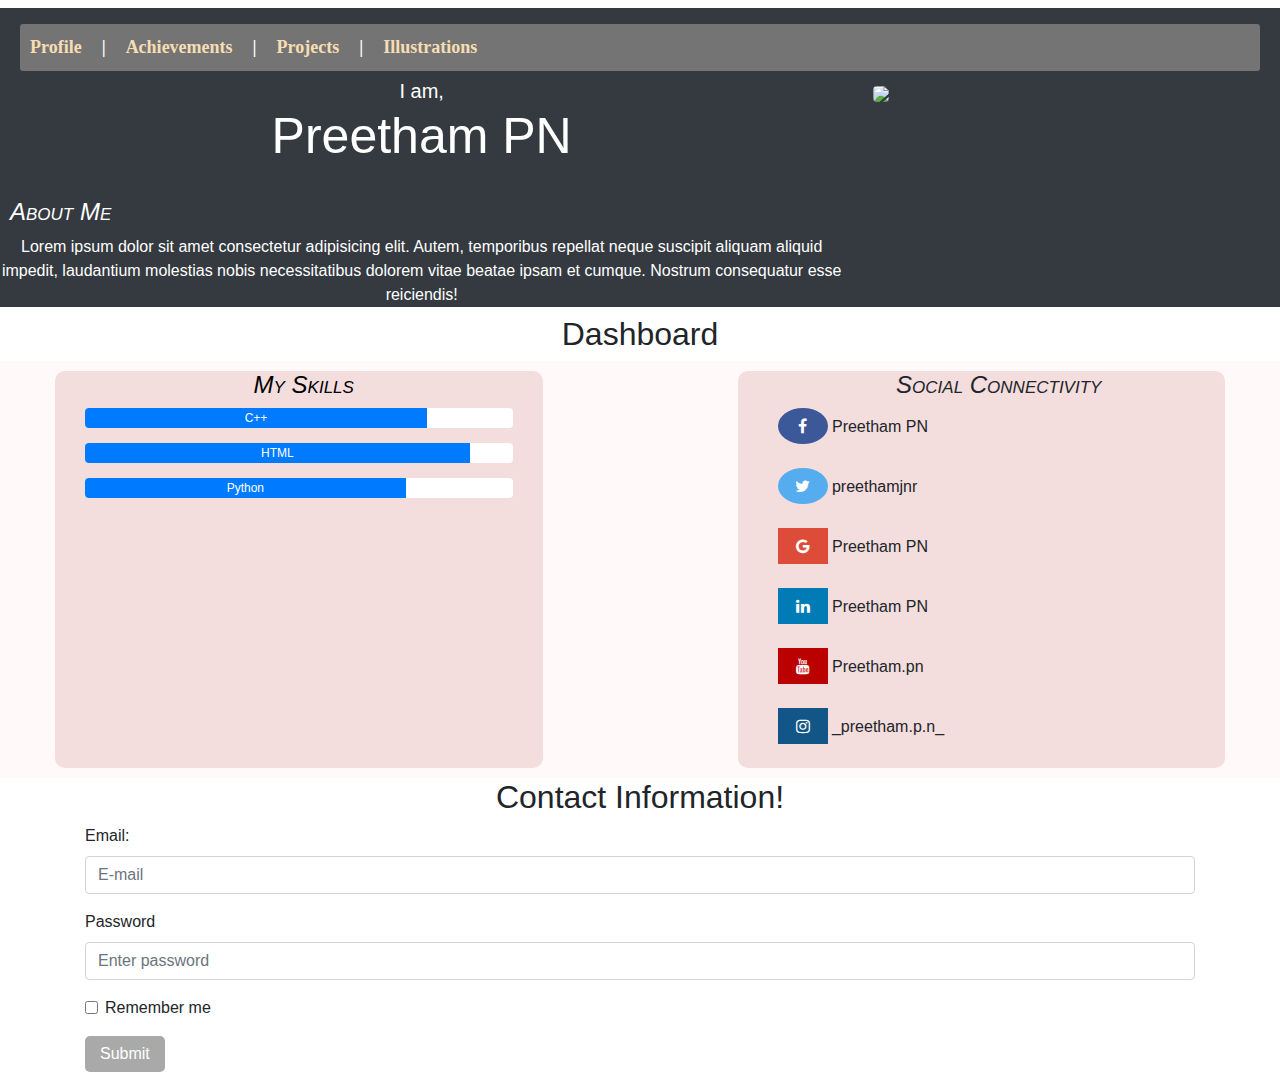
==== profile.html @ e7ba24ec "Add files via upload" ====
<!DOCTYPE html>
<html lang="en">
<head>
    <meta charset="UTF-8">
    <meta http-equiv="X-UA-Compatible" content="IE=edge">
    <meta name="viewport" content="width=device-width, initial-scale=1.0">
    <title>Profile</title>
    <link rel="stylesheet" href="style.css">
    <link rel="stylesheet" href="https://maxcdn.bootstrapcdn.com/bootstrap/4.5.2/css/bootstrap.min.css">
    <link rel="stylesheet" href="https://use.fontawesome.com/releases/v5.7.0/css/all.css" integrity="sha384-lZN37f5QGtY3VHgisS14W3ExzMWZxybE1SJSEsQp9S+oqd12jhcu+A56Ebc1zFSJ" crossorigin="anonymous">
    <link rel="stylesheet" href="https://cdnjs.cloudflare.com/ajax/libs/font-awesome/4.7.0/css/font-awesome.min.css">
  <script src="https://ajax.googleapis.com/ajax/libs/jquery/3.5.1/jquery.min.js"></script>
  <script src="https://cdnjs.cloudflare.com/ajax/libs/popper.js/1.16.0/umd/popper.min.js"></script>
  <script src="https://maxcdn.bootstrapcdn.com/bootstrap/4.5.2/js/bootstrap.min.js"></script>
</head>
<body>
    <div class="container-float bg-dark pt-3 text-white my-2">
        <ul class="nav">
            <li><a href="profile.html">Profile</a></li>
            <li>|</li>
            <li><a href="achievements.html">Achievements</a></li>
            <li>|</li>
            <li><a href="projects.html">Projects</a></li>
            <li>|</li>
            <li><a href="illus.html">Illustrations</a></li>
            <a class="msg" ref="#"><i class='far fa-comment-dots ' style='font-size:24px'></i></a>
            <a href="#"><i class='fas fa-phone' style='font-size:20px'></i></a>
        </ul>
        <div class="row">
            <div class="col-sm-8" style="text-align: center;">
                <p style="margin-top: 5px;font-size: 20px;margin-bottom: 0;">I am,</p>
                <h1>Preetham PN</h1>
                <br>
                <h4><em>About Me</em></h4>
                Lorem ipsum dolor sit amet consectetur adipisicing elit. Autem, temporibus repellat neque suscipit aliquam aliquid impedit, laudantium molestias nobis necessitatibus dolorem vitae beatae ipsam et cumque.
                 Nostrum consequatur esse reiciendis!
            </div>
            <div class="col-sm-4" style="padding-bottom: 10px;margin-top: 10px;">
                <img src="images/illus-2.jpg" class="rounded" width="60%">
            </div>
        </div>
    </div>
    <h2 style="text-align: center;">Dashboard</h2>
    <div class="container-float" style="background-color: rgb(255, 249, 249);">
        <div class="container" style="padding: 10px 0;">
            <div class="row">
                <div class="col-sm-5 " style="background-color: rgb(243, 221, 221);border-radius: 10px;">
                    <div class="container">
                        <h4 style="color: rgb(0, 0, 0); text-align: center;"><b style="font-weight: 500;">My Skills</h4>
                        <div class="progress" style="height:20px; margin-bottom: 15px;background-color: white;">
                            <div class="progress-bar" style="width:80%;height:20px">C++</div>
                        </div>
                        <div class="progress" style="height:20px; margin-bottom: 15px;background-color: white;">
                            <div class="progress-bar" style="width:90%;height:20px">HTML</div>
                        </div>
                        <div class="progress" style="height:20px; margin-bottom: 15px;background-color: white;">
                            <div class="progress-bar" style="width:75%;height:20px">Python</b></div>
                        </div>
                    </div>
                </div>
                <div class="col-sm-1"></div>
                <div class="col-sm-1"></div>
                <div class="col-sm-5" style="background-color: rgb(243, 221, 221);border-radius: 10px;text-align: left;padding-left: 40px;">
                    <h4 style="text-align: center;">Social Connectivity</h4>
                    <a href="https://www.facebook.com/" class="fa fa-facebook" target="_blank"></a> <sm>Preetham PN</sm>
                    <br>
                    <br>
                    <a href="https://twitter.com/?lang=en" class="fa fa-twitter" target="_blank"></a> <sm>preethamjnr</sm>
                    <br><br>
                    <a href="https://www.google.com/" class="fa fa-google" target="_blank"></a> <sm>Preetham PN</sm>
                    <br><br>
                    <a href="https://www.linkedin.com/in/preetham-p-n-620a37193?lipi=urn%3Ali%3Apage%3Ad_flagship3_profile_view_base_contact_details%3BmvxK76znRnyasJOioJGSkA%3D%3D" class="fa fa-linkedin" target="_blank"></a> <sm>Preetham PN</sm>
                    <br><br>
                    <a href="https://www.youtube.com/" class="fa fa-youtube" target="_blank"></a> <sm>Preetham.pn</sm>
                    <br><br>
                    <a href="https://www.instagram.com/" class="fa fa-instagram" target="_blank"></a> <sm>_preetham.p.n_</sm>
                    <br><br>
                </div>
            </div>
        </div>
    </div>
    <div class="container">
        <h2 style="text-align: center;">Contact Information!</h2>
        <div class="form-group">
            <label for="email">Email:</label>
            <input type="email" placeholder="E-mail" class="form-control">
        </div>
        <div class="form-group">
            <label for="pwd">Password</label>
            <input type="password" placeholder="Enter password" class="form-control">
        </div>
        <div class="form-group form-check">
            <label class="form-check-label">
              <input class="form-check-input" type="checkbox"> Remember me
            </label>
        </div>
        <button class="button" style="margin-bottom: 20px;">Submit</button>
    </div>
</body>
</html>
---- style.css ----
.row h1{
    font-size: 50px;
}
.row h4{
    text-align: left;
    font-family: 'Gill Sans', 'Gill Sans MT', Calibri, 'Trebuchet MS', sans-serif;
    font-weight: 300;
    font-style: italic;
    font-variant: small-caps;
    padding-left: 10px;
}

sm{
    font-family: 'Lucida Sans', 'Lucida Sans Regular', 'Lucida Grande', 'Lucida Sans Unicode', Geneva, Verdana, sans-serif;
}

.fa {
    padding: 10px;
    font-size: 30px;
    width: 50px;
    text-align: center;
    text-decoration: none;
  }
  .fa:hover {
    opacity: 0.9;
  }
  .fa-facebook {
    background: #3B5998;
    color: white;
    border-radius: 50%;
  }
  .fa-twitter {
    background: #55ACEE;
    color: white;
    border-radius: 50%;
  }
  .fa-google {
    background: #dd4b39;
    color: white;
  }
  
  .fa-linkedin {
    background: #007bb5;
    color: white;
  }
  
  .fa-youtube {
    background: #bb0000;
    color: white;
  }
  
  .fa-instagram {
    background: #125688;
    color: white;
  }

  .btn-primary{
    background-color: wheat;
  }
  .btn-primary:hover{
    color: blue;
    background-color: white;
  }

  .button{
    background-color:#a9a9a9;
    border: darkgray;
    font-size: medium;
    font-weight: 500;
    padding: 6px 15px;
    border-radius: 5px;
    color: white;
  }
  .button:hover{
    background-color: #d8d4d4;
    color: black;
  }

  ul{
    background-color: rgb(117, 116, 117);
    margin: 0 20px 20px;
    border-radius: 3px;
  }
  li{
    margin: 10px;
    font-size: large;
    font-weight: 600;
    font-family:'Times New Roman', Times, serif;
    cursor: pointer;
  }
  li:hover{
    color: wheat;
  }
  .fa-comment-dots{
    margin-left: auto;
    margin-top: 10px;
    
  }
  .msg{
    margin-left: auto;
    color: white;
  }
  .msg:hover{
    color: wheat;
  }
  .fa-phone{
    margin-left: 20px;
    margin-right: 10px;
    margin-top: 10px;
    color: white;
  }
  .fa-phone:hover{
    color: wheat;
  }

  .nav a:link{
    color: wheat;
  }

  .login{
    font-weight: 600;
    color: rgb(0, 0, 0);
    background-color: rgb(106, 194, 252);
    width: max-content;
    text-decoration: none;
  }
  .login:hover{
    background-color: rgb(106, 194, 252);
    color: white;
    border-radius: 0%;
    border: 5px bold black;
    text-decoration: none;
  }

  .nav a{
    color: white;
  }
  .nav a:hover{
    color: wheat;
    text-decoration: none;
  }
  .nav li:active{
    color: wheat;
  }
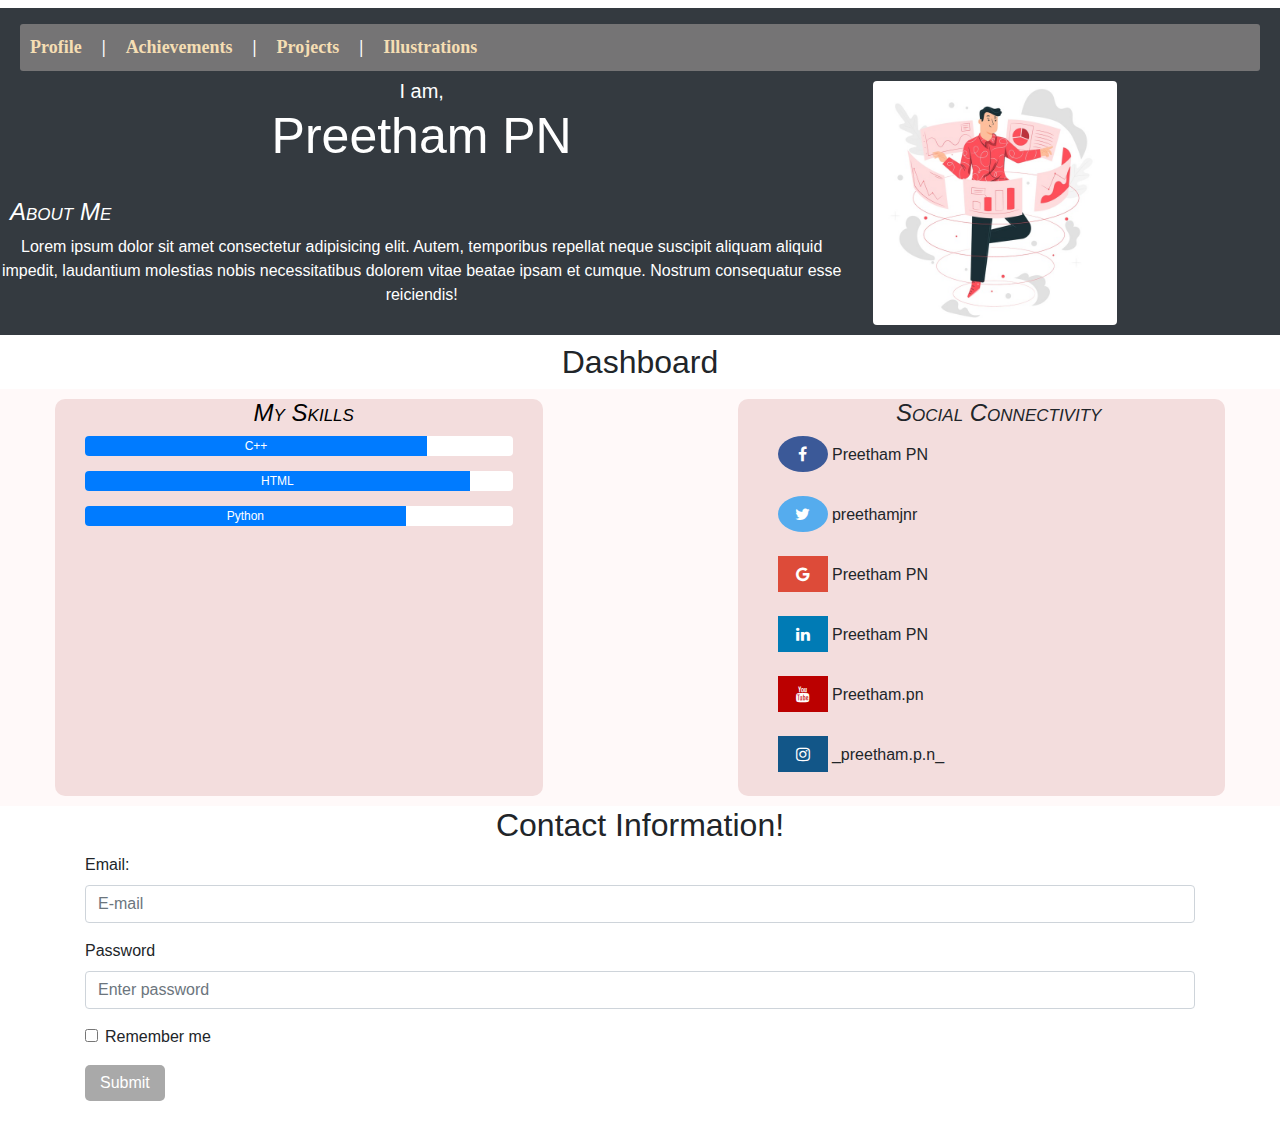
==== commit c2c63057: "Update profile.html" ====
--- a/profile.html
+++ b/profile.html
@@ -36,7 +36,7 @@
                  Nostrum consequatur esse reiciendis!
             </div>
             <div class="col-sm-4" style="padding-bottom: 10px;margin-top: 10px;">
-                <img src="images/illus-2.jpg" class="rounded" width="60%">
+                <img src="/images/illus-2.jpg" class="rounded" width="60%">
             </div>
         </div>
     </div>
@@ -97,4 +97,4 @@
         <button class="button" style="margin-bottom: 20px;">Submit</button>
     </div>
 </body>
-</html>+</html>
